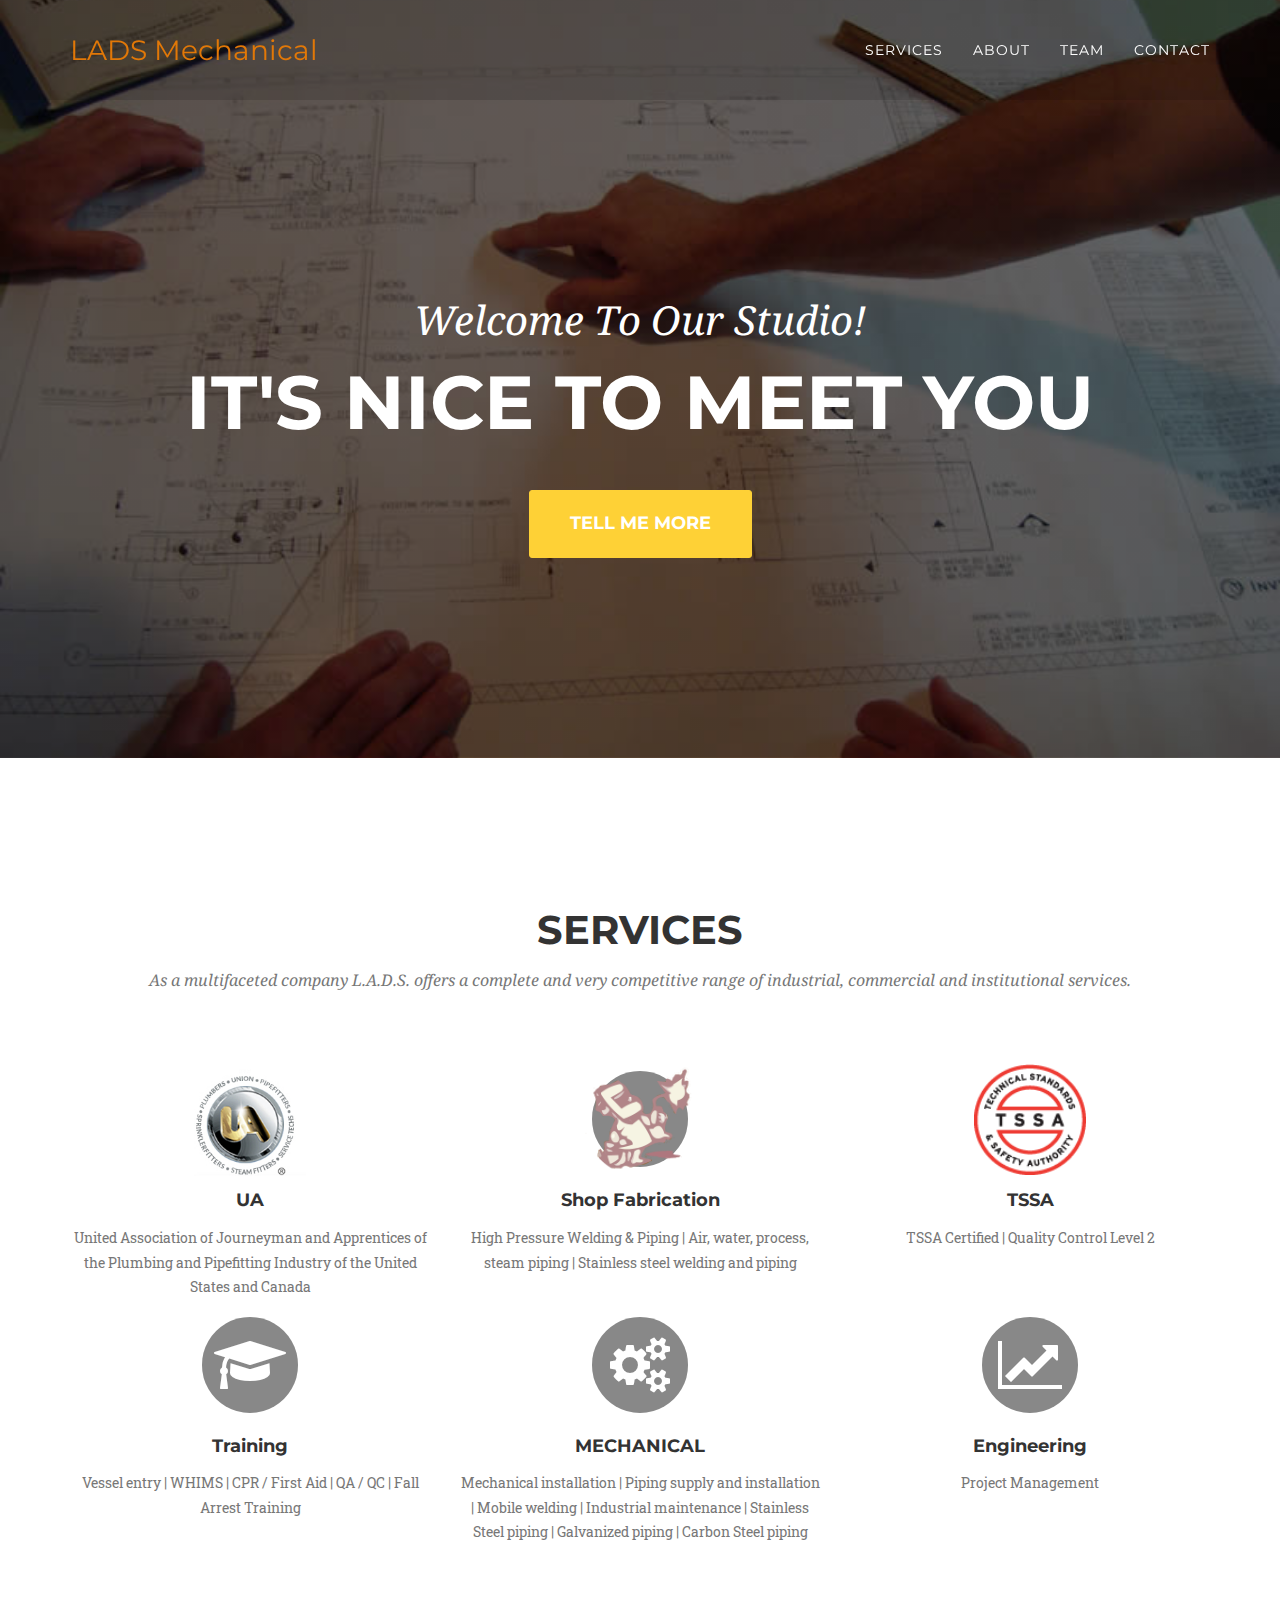
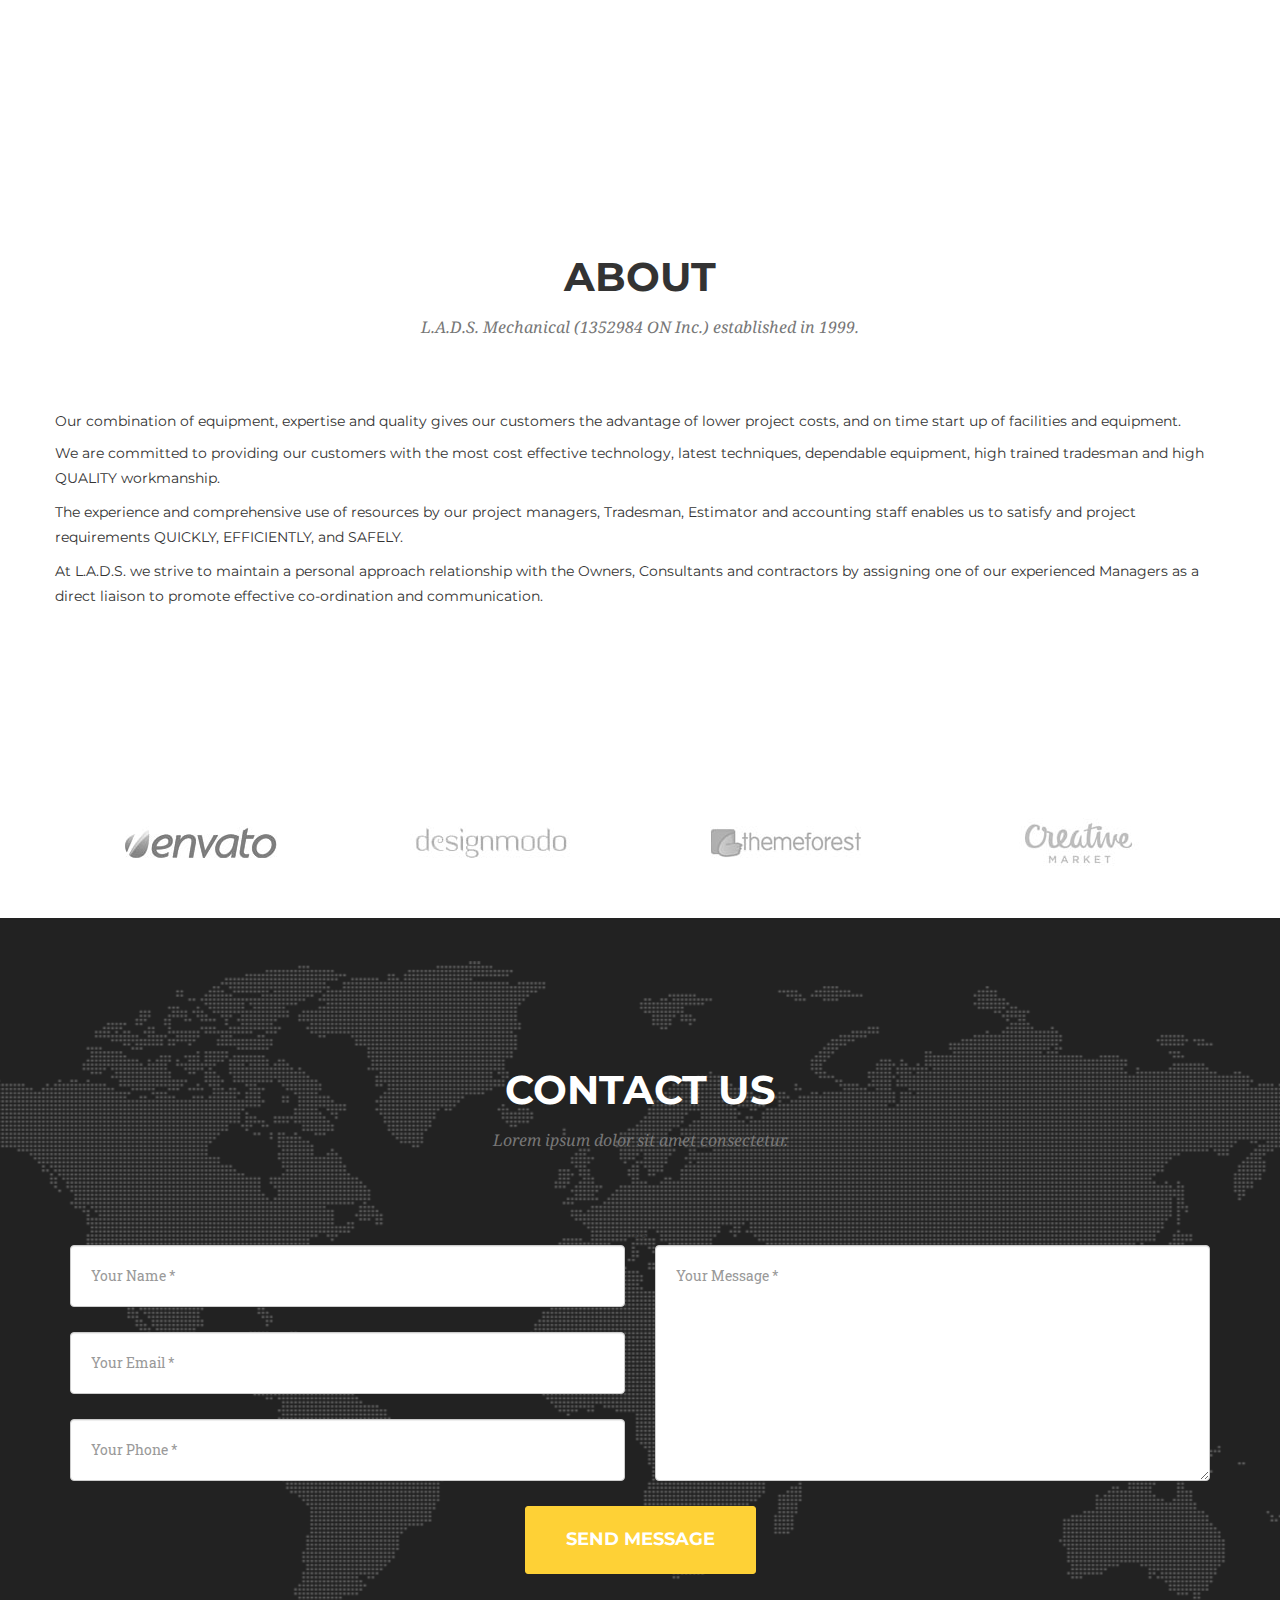
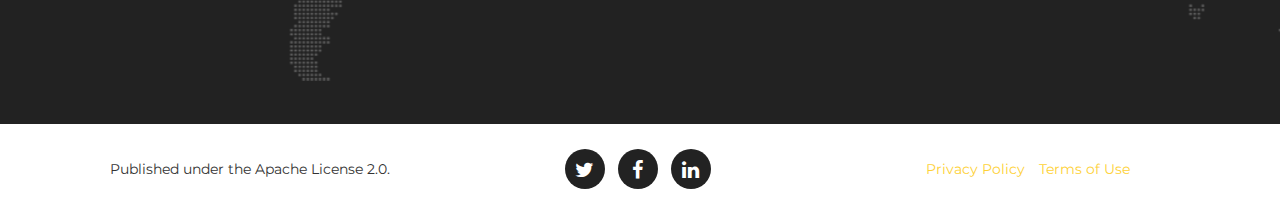
==== public/index.html @ 72cf0ff4 "initial commit" ====
<!DOCTYPE html>
<html lang="en-us">
<head>
    <meta charset="utf-8">
<meta http-equiv="X-UA-Compatible" content="IE=edge">
<meta name="viewport" content="width=device-width, initial-scale=1">
<meta name="description" content="Your description">
<meta name="author" content="Your name">
<meta name="generator" content="Hugo 0.14" />
<title>L.A.D.S. Mechanical</title>
<!-- Bootstrap Core CSS -->
<link href="http://ladsmechanical.github.io/ladsmechanical.com/css/bootstrap.min.css" rel="stylesheet">
<!-- Custom CSS -->
<link href="http://ladsmechanical.github.io/ladsmechanical.com/css/agency.css" rel="stylesheet">
<!-- Custom Fonts -->
<link href="http://ladsmechanical.github.io/ladsmechanical.com/font-awesome/css/font-awesome.min.css" rel="stylesheet" type="text/css">
<link href="https://fonts.googleapis.com/css?family=Montserrat:400,700" rel="stylesheet" type="text/css">
<link href="https://fonts.googleapis.com/css?family=Kaushan+Script" rel="stylesheet" type="text/css"><link href="https://fonts.googleapis.com/css?family=Droid+Serif:400,700,400italic,700italic" rel="stylesheet" type="text/css">
<link href="https://fonts.googleapis.com/css?family=Roboto+Slab:400,100,300,700" rel="stylesheet" type="text/css">
<!-- HTML5 Shim and Respond.js IE8 support of HTML5 elements and media queries -->
<!-- WARNING: Respond.js doesn't work if you view the page via file:// -->
<!--[if lt IE 9]>
        <script src="https://oss.maxcdn.com/libs/html5shiv/3.7.0/html5shiv.js"></script>
        <script src="https://oss.maxcdn.com/libs/respond.js/1.4.2/respond.min.js"></script>
<![endif]-->

</head>
    <body id="page-top" class="index">
        <!-- Navigation -->
<nav class="navbar navbar-default navbar-fixed-top">
    <div class="container">
        <!-- Brand and toggle get grouped for better mobile display -->
        <div class="navbar-header page-scroll">
            <button type="button" class="navbar-toggle" data-toggle="collapse" data-target="#bs-example-navbar-collapse-1">
                <span class="sr-only">Toggle navigation</span>
                <span class="icon-bar"></span>
                <span class="icon-bar"></span>
                <span class="icon-bar"></span>
            </button>
            <a class="navbar-brand page-scroll" href="#page-top">LADS Mechanical</a>
        </div>
        <!-- Collect the nav links, forms, and other content for toggling -->
        <div class="collapse navbar-collapse" id="bs-example-navbar-collapse-1">
            <ul class="nav navbar-nav navbar-right">
                <li class="hidden">
                    <a href="#page-top"></a>
                </li>
                <li>
                    <a class="page-scroll" href="#services">Services</a>
                </li>
                <li>
                    <a class="page-scroll" href="#about">About</a>
                </li>
                <li>
                    <a class="page-scroll" href="#team">Team</a>
                </li>
                <li>
                    <a class="page-scroll" href="#contact">Contact</a>
                </li>
            </ul>
        </div>
        <!-- /.navbar-collapse -->
    </div>
    <!-- /.container-fluid -->
</nav>

        <!-- Hero -->
<header>
    <div class="container">
        <div class="intro-text">
            <div class="intro-lead-in">Welcome To Our Studio!</div>
            <div class="intro-heading">It&#39;s nice to meet you</div>
            <a href="#services" class="page-scroll btn btn-xl">Tell me more</a>
        </div>
    </div>
</header>
<!-- Services Section -->

        <!-- Services -->
<section id="services">
    <div class="container">
        <div class="row">
            <div class="col-lg-12 text-center">
                <h2 class="section-heading">Services</h2>
                <h3 class="section-subheading text-muted">As a multifaceted company L.A.D.S. offers a complete and very competitive range of industrial, commercial and institutional services.</h3>
            </div>
        </div>

        
        <div class="row text-center">
            <div class="col-md-4">
                <a href="http://ua.org">
                    <span class="fa-stack fa-4x">
                        <i class="fa fa-circle fa-stack-2x text-primary"></i>
                        <i class="ua-icon fa-stack-1x fa-inverse"></i>
                    </span>
                </a>
                <h4 class="service-heading">UA</h4>
                <p class="text-muted">United Association of Journeyman and Apprentices  of the Plumbing and Pipefitting Industry of the United States and Canada</p>
            </div>

            <div class="col-md-4">
                <a href="http://www.ladsmechanical.com/">
                    <span class="fa-stack fa-4x">
                        <i class="fa fa-circle fa-stack-2x text-primary"></i>
                        <i class="lads-icon fa-stack-1x fa-inverse"></i>
                    </span>
                </a>
                <h4 class="service-heading">Shop Fabrication</h4>
                <p class="text-muted">High Pressure Welding & Piping | Air, water, process, steam piping | Stainless steel welding and piping</p>
            </div>

            <div class="col-md-4">
                <a href="https://www.tssa.org/">
                    <span class="fa-stack fa-4x">
                        <i class="fa fa-circle fa-stack-2x text-primary"></i>
                        <i class="tssa-icon fa-stack-1x fa-inverse"></i>
                    </span>
                </a>
                <h4 class="service-heading">TSSA</h4>
                <p class="text-muted">TSSA Certified | Quality Control Level 2<br/><br/>&nbsp;</p>
            </div>

            
            <div class="col-md-4">
                <span class="fa-stack fa-4x">
                    <i class="fa fa-circle fa-stack-2x text-primary"></i>
                    <i class="fa fa-graduation-cap fa-stack-1x fa-inverse"></i>
                </span>
                <h4 class="service-heading">Training</h4>
                <p class="text-muted">Vessel entry | WHIMS | CPR / First Aid | QA / QC | Fall Arrest Training</p>
            </div>
            
            <div class="col-md-4">
                <span class="fa-stack fa-4x">
                    <i class="fa fa-circle fa-stack-2x text-primary"></i>
                    <i class="fa fa-cogs fa-stack-1x fa-inverse"></i>
                </span>
                <h4 class="service-heading">MECHANICAL</h4>
                <p class="text-muted">Mechanical installation | Piping supply and installation
| Mobile welding |  Industrial maintenance | Stainless Steel piping
| Galvanized piping | Carbon Steel piping</p>
            </div>
            
            <div class="col-md-4">
                <span class="fa-stack fa-4x">
                    <i class="fa fa-circle fa-stack-2x text-primary"></i>
                    <i class="fa fa-line-chart fa-stack-1x fa-inverse"></i>
                </span>
                <h4 class="service-heading">Engineering</h4>
                <p class="text-muted">Project Management</p>
            </div>
            
        </div>
        

    </div>
</section>

        <!-- About Section -->
<section id="about">
    <div class="container">
        <div class="row">
            <div class="col-lg-12 text-center">
                <h2 class="section-heading">About</h2>
                <h3 class="section-subheading text-muted">L.A.D.S. Mechanical (1352984 ON Inc.) established in 1999.</h3>
            </div>
        </div>
        <div class="row" style="font-family: Montserrat,'Helvetica Neue',Helvetica,Arial,sans-serif;">
            Our combination of equipment, expertise and quality gives our customers the advantage of lower project costs, and on time start up of facilities and equipment.</p>

<p>We are committed to providing our customers with the most cost effective technology, latest techniques, dependable equipment, high trained tradesman and high QUALITY workmanship.</p>

<p>The experience and comprehensive use of resources by our project managers, Tradesman, Estimator and accounting staff enables us to satisfy and project requirements QUICKLY, EFFICIENTLY, and SAFELY.</p>

<p>At L.A.D.S. we strive to maintain a personal approach relationship with the Owners, Consultants and contractors by assigning one of our experienced Managers as a direct liaison to promote effective co-ordination and communication.
        </div>
    </div>
</section>

<!-- Team Section 
<section id="team" class="bg-light-gray">
    <div class="container">
        <div class="row">
            <div class="col-lg-12 text-center">
                <h2 class="section-heading">Our amazing team</h2>
                <h3 class="section-subheading text-mutedwith ">Lorem ipsum dolor sit amet consectetur.</h3>
            </div>
        </div>
        <div class="row">
            
            <div class="col-sm-4">
                <div class="team-member">
                    <img src="img/team/1.jpg" class="img-responsive img-circle" alt="">
                    <h4>Kay Garland</h4>
                    <p class="text-muted">Lead Designer</p>
                    <ul class="list-inline social-buttons">
                        
                        <li><a href="#"><i class="fa fa-twitter"></i></a></li>
                        
                        <li><a href="#"><i class="fa fa-facebook"></i></a></li>
                        
                        <li><a href="#"><i class="fa fa-linkedin"></i></a></li>
                        
                    </ul>
                </div>
            </div>
            
            <div class="col-sm-4">
                <div class="team-member">
                    <img src="img/team/2.jpg" class="img-responsive img-circle" alt="">
                    <h4>Larry Parker</h4>
                    <p class="text-muted">Lead Marketer</p>
                    <ul class="list-inline social-buttons">
                        
                        <li><a href="#"><i class="fa fa-twitter"></i></a></li>
                        
                        <li><a href="#"><i class="fa fa-facebook"></i></a></li>
                        
                        <li><a href="#"><i class="fa fa-linkedin"></i></a></li>
                        
                    </ul>
                </div>
            </div>
            
            <div class="col-sm-4">
                <div class="team-member">
                    <img src="img/team/3.jpg" class="img-responsive img-circle" alt="">
                    <h4>Diana Pertersen</h4>
                    <p class="text-muted">Lead Developer</p>
                    <ul class="list-inline social-buttons">
                        
                        <li><a href="#"><i class="fa fa-twitter"></i></a></li>
                        
                        <li><a href="#"><i class="fa fa-facebook"></i></a></li>
                        
                        <li><a href="#"><i class="fa fa-linkedin"></i></a></li>
                        
                    </ul>
                </div>
            </div>
            
        </div>
        <div class="row">
            <div class="col-lg-8 col-lg-offset-2 text-center">
                <p class="large text-muted">Lorem ipsum dolor sit amet, consectetur adipisicing elit. Aut eaque, laboriosam veritatis, quos non quis ad perspiciatis, totam corporis ea, alias ut unde.</p>
            </div>
        </div>
    </div>
</section>

-->

        <!-- Clients Aside -->
<aside class="clients">
    <div class="container">
        <div class="row">
            
            <div class="col-md-3 col-sm-6">
                <a href="#">
                    <img src="img/logos/envato.jpg" class="img-responsive img-centered" alt="">
                </a>
            </div>
            
            <div class="col-md-3 col-sm-6">
                <a href="#">
                    <img src="img/logos/designmodo.jpg" class="img-responsive img-centered" alt="">
                </a>
            </div>
            
            <div class="col-md-3 col-sm-6">
                <a href="#">
                    <img src="img/logos/themeforest.jpg" class="img-responsive img-centered" alt="">
                </a>
            </div>
            
            <div class="col-md-3 col-sm-6">
                <a href="#">
                    <img src="img/logos/creative-market.jpg" class="img-responsive img-centered" alt="">
                </a>
            </div>
            
        </div>
    </div>
</aside>

        <!-- Contact Section -->
<section id="contact">
    <div class="container">
        <div class="row">
            <div class="col-lg-12 text-center">
                <h2 class="section-heading">Contact us</h2>
                <h3 class="section-subheading text-muted">Lorem ipsum dolor sit amet consectetur.</h3>
                &lt;>
            </div>
        </div>
        <div class="row">
            <div class="col-lg-12">
                <form  action="//formspree.io/ladsmechanical@xplornet.com" method="POST" name="sentMessage" id="contactForm" novalidate>
                    <div class="row">
                        <div class="col-md-6">
                            <div class="form-group">
                                <input type="text" class="form-control" placeholder="Your Name *" name="name" required data-validation-required-message="Please enter your name.">
                                <p class="help-block text-danger"></p>
                            </div>
                            <div class="form-group">
                                <input type="email" class="form-control" placeholder="Your Email *" name="email" required data-validation-required-message="Please enter your email address.">
                                <p class="help-block text-danger"></p>
                            </div>
                            <div class="form-group">
                                <input type="tel" class="form-control" placeholder="Your Phone *" name="phone" required data-validation-required-message="Please enter your phone number.">
                                <p class="help-block text-danger"></p>
                            </div>
                        </div>
                        <div class="col-md-6">
                            <div class="form-group">
                                <textarea class="form-control" placeholder="Your Message *" name="message" required data-validation-required-message="Please enter a message."></textarea>
                                <p class="help-block text-danger"></p>
                            </div>
                        </div>
                        <div class="clearfix"></div>
                        <div class="col-lg-12 text-center">
                            <div id="success"></div>
                            <button type="submit" class="btn btn-xl">Send message</button>
                        </div>
                    </div>
                </form>
            </div>
        </div>
    </div>
</section>

        <!-- Footer section -->
<footer>
    <div class="container">
        <div class="row">
            <div class="col-md-4">
                <span class="copyright">Published under the Apache License 2.0.</span>
            </div>
            <div class="col-md-4">
                <ul class="list-inline social-buttons">
                    
                    <li><a href="#"><i class="fa fa-twitter"></i></a></li>
                    
                    <li><a href="#"><i class="fa fa-facebook"></i></a></li>
                    
                    <li><a href="#"><i class="fa fa-linkedin"></i></a></li>
                    
                </ul>
            </div>
            <div class="col-md-4">
                <ul class="list-inline quicklinks">
                    
                    <li><a href="#">Privacy Policy</a></li>
                    
                    <li><a href="#">Terms of Use</a></li>
                    
                </ul>
            </div>
        </div>
    </div>
</footer>

        <!-- Portfolio Modals -->


        
    </body>
</html>
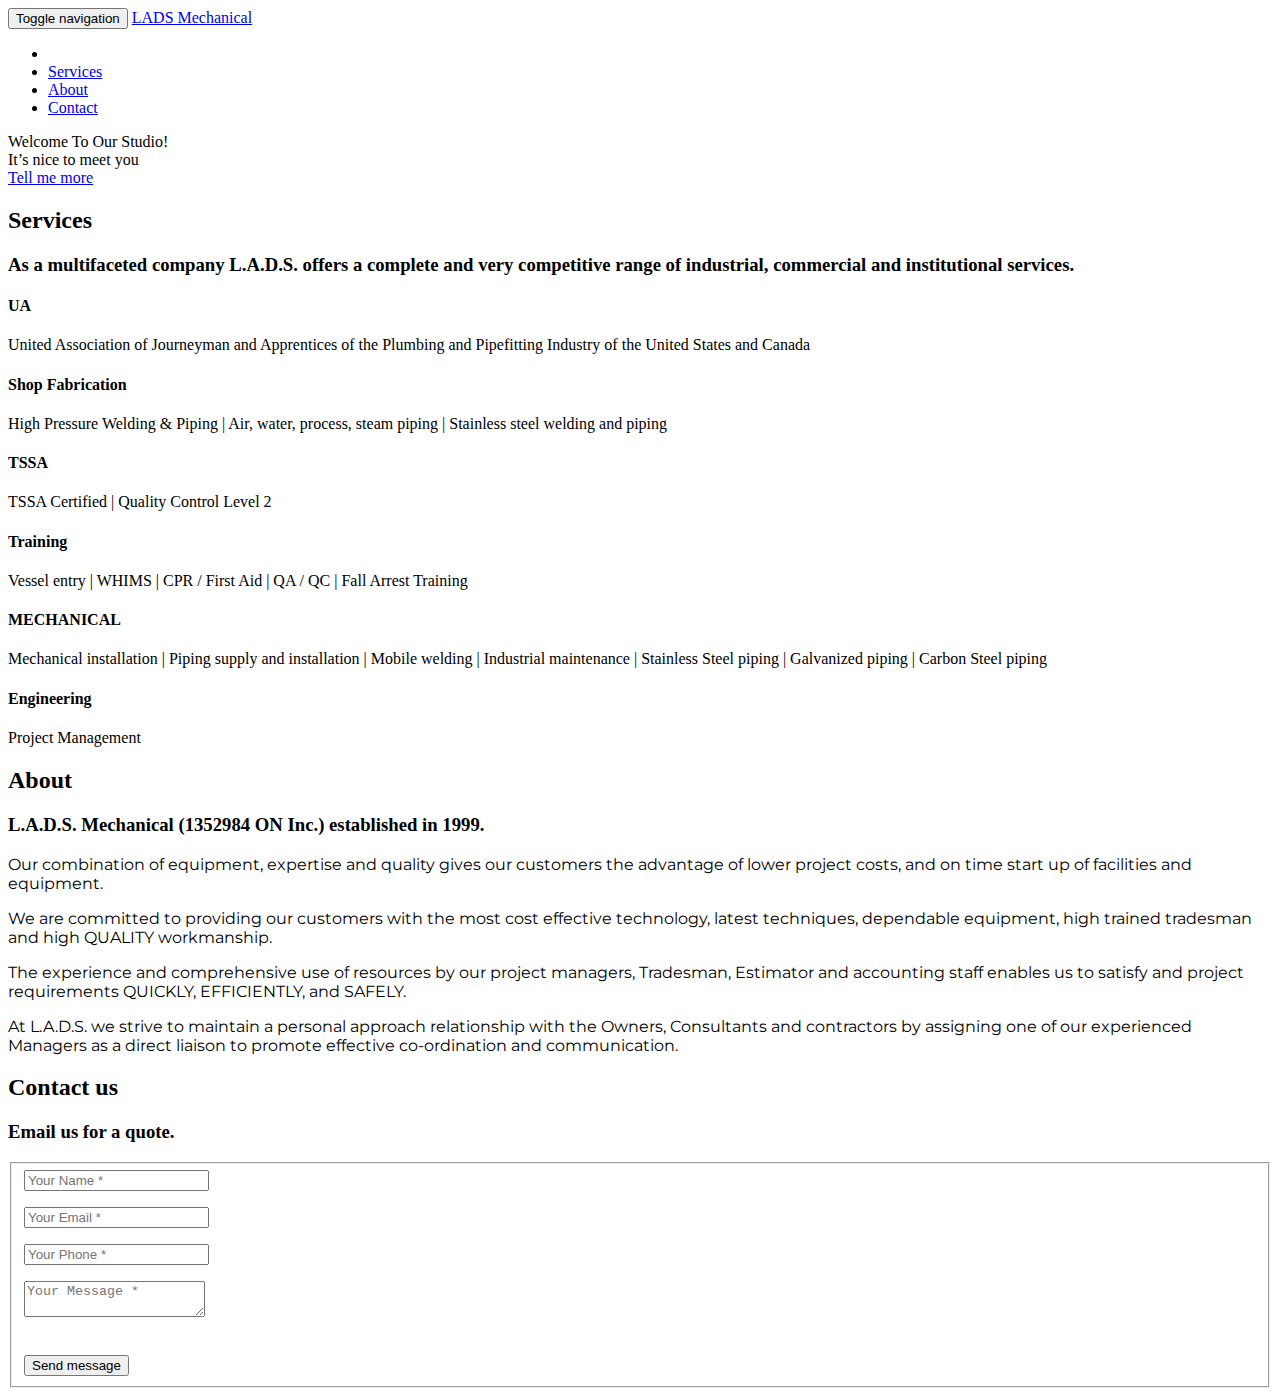
==== commit d8934c81: "fix the master branch" ====
--- a/public/index.html
+++ b/public/index.html
@@ -1,369 +1,335 @@
 <!DOCTYPE html>
 <html lang="en-us">
-<head>
-    <meta charset="utf-8">
-<meta http-equiv="X-UA-Compatible" content="IE=edge">
-<meta name="viewport" content="width=device-width, initial-scale=1">
-<meta name="description" content="Your description">
-<meta name="author" content="Your name">
-<meta name="generator" content="Hugo 0.14" />
-<title>L.A.D.S. Mechanical</title>
-<!-- Bootstrap Core CSS -->
-<link href="http://ladsmechanical.github.io/ladsmechanical.com/css/bootstrap.min.css" rel="stylesheet">
-<!-- Custom CSS -->
-<link href="http://ladsmechanical.github.io/ladsmechanical.com/css/agency.css" rel="stylesheet">
-<!-- Custom Fonts -->
-<link href="http://ladsmechanical.github.io/ladsmechanical.com/font-awesome/css/font-awesome.min.css" rel="stylesheet" type="text/css">
-<link href="https://fonts.googleapis.com/css?family=Montserrat:400,700" rel="stylesheet" type="text/css">
-<link href="https://fonts.googleapis.com/css?family=Kaushan+Script" rel="stylesheet" type="text/css"><link href="https://fonts.googleapis.com/css?family=Droid+Serif:400,700,400italic,700italic" rel="stylesheet" type="text/css">
-<link href="https://fonts.googleapis.com/css?family=Roboto+Slab:400,100,300,700" rel="stylesheet" type="text/css">
-<!-- HTML5 Shim and Respond.js IE8 support of HTML5 elements and media queries -->
-<!-- WARNING: Respond.js doesn't work if you view the page via file:// -->
-<!--[if lt IE 9]>
-        <script src="https://oss.maxcdn.com/libs/html5shiv/3.7.0/html5shiv.js"></script>
-        <script src="https://oss.maxcdn.com/libs/respond.js/1.4.2/respond.min.js"></script>
-<![endif]-->
-
+
+  <head>
+  <meta charset="utf-8">
+  <meta http-equiv="X-UA-Compatible" content="IE=edge">
+  <meta name="viewport" content="width=device-width, initial-scale=1">
+  <meta name="description" content="United Association, Shop Fabrication, TSSA, Training, Mechanical, Engineering">
+  <meta name="author" content="LADS Mechanical">
+  <meta name="generator" content="Hugo 0.32.4" />
+  <title>L.A.D.S. Mechanical</title>
+  <!-- Stylesheets -->
+  <link href="http://ladsmechanical.com/css/bootstrap-v3.3.7/bootstrap.min.css" rel="stylesheet">
+  <link href="http://ladsmechanical.com/css/agency.css" rel="stylesheet">
+  <link href="http://ladsmechanical.com/css/jquery.form-validator-v2.3.44/theme-default.min.css" rel="stylesheet">
+
+  
+    <link rel="stylesheet" href="http://ladsmechanical.com/style.css">
+  
+
+  <!-- Custom Fonts -->
+  <link href="http://ladsmechanical.com/font-awesome-v4.7.0/css/font-awesome.min.css" rel="stylesheet" type="text/css">
+
+  
+    <link href="//fonts.googleapis.com/css?family=Montserrat:400,700" rel="stylesheet" type="text/css">
+    <link href="//fonts.googleapis.com/css?family=Kaushan+Script" rel="stylesheet" type="text/css">
+    <link href="//fonts.googleapis.com/css?family=Droid+Serif:400,700,400italic,700italic" rel="stylesheet" type="text/css">
+    <link href="//fonts.googleapis.com/css?family=Roboto+Slab:400,100,300,700" rel="stylesheet" type="text/css">
+  
+
+  
+    <link rel="shortcut icon" type="image/x-icon" href="http://ladsmechanical.com/img/lads.ico">
+    <link rel="icon" type="image/x-icon" href="http://ladsmechanical.com/img/lads.ico">
+  
+
+  <!-- HTML5 Shim and Respond.js IE8 support of HTML5 elements and media queries -->
+  <!-- WARNING: Respond.js doesn't work if you view the page via file:// -->
+  <!--[if lt IE 9]>
+  <script src="https://oss.maxcdn.com/libs/html5shiv/3.7.0/html5shiv.js"></script>
+  <script src="https://oss.maxcdn.com/libs/respond.js/1.4.2/respond.min.js"></script>
+  <![endif]-->
 </head>
-    <body id="page-top" class="index">
-        <!-- Navigation -->
+
+
+  <body id="page-top" class="index">
+    <!-- Navigation -->
 <nav class="navbar navbar-default navbar-fixed-top">
-    <div class="container">
-        <!-- Brand and toggle get grouped for better mobile display -->
-        <div class="navbar-header page-scroll">
-            <button type="button" class="navbar-toggle" data-toggle="collapse" data-target="#bs-example-navbar-collapse-1">
-                <span class="sr-only">Toggle navigation</span>
-                <span class="icon-bar"></span>
-                <span class="icon-bar"></span>
-                <span class="icon-bar"></span>
-            </button>
-            <a class="navbar-brand page-scroll" href="#page-top">LADS Mechanical</a>
-        </div>
-        <!-- Collect the nav links, forms, and other content for toggling -->
-        <div class="collapse navbar-collapse" id="bs-example-navbar-collapse-1">
-            <ul class="nav navbar-nav navbar-right">
-                <li class="hidden">
-                    <a href="#page-top"></a>
-                </li>
-                <li>
-                    <a class="page-scroll" href="#services">Services</a>
-                </li>
-                <li>
-                    <a class="page-scroll" href="#about">About</a>
-                </li>
-                <li>
-                    <a class="page-scroll" href="#team">Team</a>
-                </li>
-                <li>
-                    <a class="page-scroll" href="#contact">Contact</a>
-                </li>
-            </ul>
-        </div>
-        <!-- /.navbar-collapse -->
-    </div>
-    <!-- /.container-fluid -->
+  <div class="container">
+
+    <!-- Brand and toggle get grouped for better mobile display -->
+    <div class="navbar-header page-scroll">
+      <button type="button" class="navbar-toggle" data-toggle="collapse" data-target="#bs-example-navbar-collapse-1">
+        <span class="sr-only">Toggle navigation</span>
+        <span class="icon-bar"></span>
+        <span class="icon-bar"></span>
+        <span class="icon-bar"></span>
+      </button>
+      
+        <a class="navbar-brand page-scroll" href="/#page-top">
+          LADS Mechanical
+        </a>
+      
+
+    </div>
+    <!-- Collect the nav links, forms, and other content for toggling -->
+    <div class="collapse navbar-collapse" id="bs-example-navbar-collapse-1">
+      <ul class="nav navbar-nav navbar-right">
+        <li class="hidden">
+          <a href="/#page-top"></a>
+        </li>
+
+        
+
+        
+          <li>
+            <a class="page-scroll" href="http://ladsmechanical.com#services">Services</a>
+          </li>
+        
+
+        
+
+        
+          <li>
+            <a class="page-scroll" href="http://ladsmechanical.com#about">About</a>
+          </li>
+        
+
+        
+
+        
+          <li>
+            <a class="page-scroll" href="http://ladsmechanical.com#contact">Contact</a>
+          </li>
+        
+
+        
+      </ul>
+    </div>
+    <!-- /.navbar-collapse -->
+  </div>
+  <!-- /.container-fluid -->
 </nav>
 
-        <!-- Hero -->
+    <!-- Hero -->
 <header>
-    <div class="container">
-        <div class="intro-text">
-            <div class="intro-lead-in">Welcome To Our Studio!</div>
-            <div class="intro-heading">It&#39;s nice to meet you</div>
-            <a href="#services" class="page-scroll btn btn-xl">Tell me more</a>
-        </div>
-    </div>
+  <div class="container">
+    <div class="intro-text">
+      <div class="intro-lead-in">Welcome To Our Studio!</div>
+      <div class="intro-heading">It&rsquo;s nice to meet you</div>
+      <a href="#services" class="page-scroll btn btn-xl">Tell me more</a>
+    </div>
+  </div>
 </header>
-<!-- Services Section -->
-
-        <!-- Services -->
+
+
+    
+      <!-- Services -->
 <section id="services">
-    <div class="container">
-        <div class="row">
-            <div class="col-lg-12 text-center">
-                <h2 class="section-heading">Services</h2>
-                <h3 class="section-subheading text-muted">As a multifaceted company L.A.D.S. offers a complete and very competitive range of industrial, commercial and institutional services.</h3>
-            </div>
-        </div>
-
-        
-        <div class="row text-center">
-            <div class="col-md-4">
-                <a href="http://ua.org">
-                    <span class="fa-stack fa-4x">
-                        <i class="fa fa-circle fa-stack-2x text-primary"></i>
-                        <i class="ua-icon fa-stack-1x fa-inverse"></i>
-                    </span>
-                </a>
-                <h4 class="service-heading">UA</h4>
-                <p class="text-muted">United Association of Journeyman and Apprentices  of the Plumbing and Pipefitting Industry of the United States and Canada</p>
-            </div>
-
-            <div class="col-md-4">
-                <a href="http://www.ladsmechanical.com/">
-                    <span class="fa-stack fa-4x">
-                        <i class="fa fa-circle fa-stack-2x text-primary"></i>
-                        <i class="lads-icon fa-stack-1x fa-inverse"></i>
-                    </span>
-                </a>
-                <h4 class="service-heading">Shop Fabrication</h4>
-                <p class="text-muted">High Pressure Welding & Piping | Air, water, process, steam piping | Stainless steel welding and piping</p>
-            </div>
-
-            <div class="col-md-4">
-                <a href="https://www.tssa.org/">
-                    <span class="fa-stack fa-4x">
-                        <i class="fa fa-circle fa-stack-2x text-primary"></i>
-                        <i class="tssa-icon fa-stack-1x fa-inverse"></i>
-                    </span>
-                </a>
-                <h4 class="service-heading">TSSA</h4>
-                <p class="text-muted">TSSA Certified | Quality Control Level 2<br/><br/>&nbsp;</p>
-            </div>
-
-            
-            <div class="col-md-4">
-                <span class="fa-stack fa-4x">
-                    <i class="fa fa-circle fa-stack-2x text-primary"></i>
-                    <i class="fa fa-graduation-cap fa-stack-1x fa-inverse"></i>
-                </span>
-                <h4 class="service-heading">Training</h4>
-                <p class="text-muted">Vessel entry | WHIMS | CPR / First Aid | QA / QC | Fall Arrest Training</p>
+  <div class="container">
+    <div class="row">
+      <div class="col-lg-12 text-center">
+        <h2 class="section-heading">Services</h2>
+        <h3 class="section-subheading text-muted">As a multifaceted company L.A.D.S. offers a complete and very competitive range of industrial, commercial and institutional services.</h3>
+      </div>
+    </div>
+    
+      <div class="row text-center">
+        
+          <div class="col-md-4">
+            <span class="fa-stack fa-4x">
+              <i class="fa fa-circle fa-stack-2x text-primary"></i>
+              <i class="fa ua-icon fa-stack-1x fa-inverse"></i>
+            </span>
+            <h4 class="service-heading">UA</h4>
+            <p class="text-muted">United Association of Journeyman and Apprentices of the Plumbing and Pipefitting Industry of the United States and Canada</p>
+          </div>
+        
+          <div class="col-md-4">
+            <span class="fa-stack fa-4x">
+              <i class="fa fa-circle fa-stack-2x text-primary"></i>
+              <i class="fa lads-icon fa-stack-1x fa-inverse"></i>
+            </span>
+            <h4 class="service-heading">Shop Fabrication</h4>
+            <p class="text-muted">High Pressure Welding &amp; Piping | Air, water, process, steam piping | Stainless steel welding and piping</p>
+          </div>
+        
+          <div class="col-md-4">
+            <span class="fa-stack fa-4x">
+              <i class="fa fa-circle fa-stack-2x text-primary"></i>
+              <i class="fa tssa-icon fa-stack-1x fa-inverse"></i>
+            </span>
+            <h4 class="service-heading">TSSA</h4>
+            <p class="text-muted">TSSA Certified | Quality Control Level 2</p>
+          </div>
+        
+      </div>
+    
+      <div class="row text-center">
+        
+          <div class="col-md-4">
+            <span class="fa-stack fa-4x">
+              <i class="fa fa-circle fa-stack-2x text-primary"></i>
+              <i class="fa fa-graduation-cap fa-stack-1x fa-inverse"></i>
+            </span>
+            <h4 class="service-heading">Training</h4>
+            <p class="text-muted">Vessel entry | WHIMS | CPR / First Aid | QA / QC | Fall Arrest Training</p>
+          </div>
+        
+          <div class="col-md-4">
+            <span class="fa-stack fa-4x">
+              <i class="fa fa-circle fa-stack-2x text-primary"></i>
+              <i class="fa fa-cogs fa-stack-1x fa-inverse"></i>
+            </span>
+            <h4 class="service-heading">MECHANICAL</h4>
+            <p class="text-muted">Mechanical installation | Piping supply and installation
+| Mobile welding |  Industrial maintenance | Stainless Steel piping
+| Galvanized piping | Carbon Steel piping</p>
+          </div>
+        
+          <div class="col-md-4">
+            <span class="fa-stack fa-4x">
+              <i class="fa fa-circle fa-stack-2x text-primary"></i>
+              <i class="fa fa-line-chart fa-stack-1x fa-inverse"></i>
+            </span>
+            <h4 class="service-heading">Engineering</h4>
+            <p class="text-muted">Project Management</p>
+          </div>
+        
+      </div>
+    
+  </div>
+</section>
+
+    
+
+    
+
+    
+      <!-- About Section -->
+<section id="about">
+  <div class="container">
+    <div class="row">
+      <div class="col-lg-12 text-center">
+        <h2 class="section-heading">About</h2>
+        <h3 class="section-subheading text-muted">L.A.D.S. Mechanical (1352984 ON Inc.) established in 1999.</h3>
+      </div>
+    </div>
+    <div class="row">
+      <div class="col-lg-12" style="font-family: Montserrat,'Helvetica Neue',Helvetica,Arial,sans-serif;">
+         <p>Our combination of equipment, expertise and quality gives our customers the advantage of lower project costs, and on time start up of facilities and equipment.</p>
+
+<p>We are committed to providing our customers with the most cost effective technology, latest techniques, dependable equipment, high trained tradesman and high QUALITY workmanship.</p>
+
+<p>The experience and comprehensive use of resources by our project managers, Tradesman, Estimator and accounting staff enables us to satisfy and project requirements QUICKLY, EFFICIENTLY, and SAFELY.</p>
+
+<p>At L.A.D.S. we strive to maintain a personal approach relationship with the Owners, Consultants and contractors by assigning one of our experienced Managers as a direct liaison to promote effective co-ordination and communication.</p>
+
+      </div>
+    </div>
+  </div>
+</section>
+
+    
+
+    
+
+    
+
+    
+      <!-- Contact Section -->
+<section id="contact">
+  <div class="container">
+    <div class="row">
+      <div class="col-lg-12 text-center">
+
+        
+        <h2 class="section-heading">Contact us</h2>
+        
+
+        
+        <h3 class="section-subheading text-muted">Email us for a quote.</h3>
+        
+
+      </div>
+    </div>
+    <div class="row">
+      <div class="col-lg-12">
+        
+        <form  action="//formspree.io/ladsmechanical@xplornet.com" method="POST" name="sentMessage" id="contactForm">
+        
+
+          <fieldset>
+            <div class="row">
+              <div class="col-md-6">
+
+                
+                <div class="form-group">
+                  <input class="form-control" id="name" required="required" type="text" name="name" placeholder="Your Name *" data-validation-error-msg="Please enter your name.">
+                  <p class="help-block text-danger"></p>
+                </div>
+                
+
+                
+                <div class="form-group">
+                  <input class="form-control" id="email" required="required" type="email" name="email" placeholder="Your Email *" data-validation-error-msg="Please enter your email address.">
+                  <p class="help-block text-danger"></p>
+                </div>
+                
+
+                
+                <div class="form-group">
+                  <input class="form-control" id="phone" required="required" type="number" name="phone" placeholder="Your Phone *" data-validation-error-msg="Please enter your phone number."></textarea>
+                  <p class="help-block text-danger"></p>
+                </div>
+                
+              </div>
+
+              <div class="col-md-6">
+              
+                <div class="form-group">
+                  <textarea class="form-control" id="message" required="required" name="message" placeholder="Your Message *" data-validation-error-msg="Please enter a message."></textarea>
+                  <p class="help-block text-danger"></p>
+                </div>
+                
+
+              </div>
+              <div class="clearfix"></div>
+              <div class="col-lg-12 text-center">
+                <div class="text-success" id="success" style="display:none;">
+                  
+                    Thank you for contacting us.
+                  
+                </div>
+                <div class="text-danger" id="error" style="display:none;">
+                  
+                    Message could not be send. Please contact us at ladsmechanical@xplornet.com instead.
+                  
+                </div><br />
+                <button type="submit" value="Submit" class="btn btn-xl">Send message</button>
+              </div>
             </div>
             
-            <div class="col-md-4">
-                <span class="fa-stack fa-4x">
-                    <i class="fa fa-circle fa-stack-2x text-primary"></i>
-                    <i class="fa fa-cogs fa-stack-1x fa-inverse"></i>
-                </span>
-                <h4 class="service-heading">MECHANICAL</h4>
-                <p class="text-muted">Mechanical installation | Piping supply and installation
-| Mobile welding |  Industrial maintenance | Stainless Steel piping
-| Galvanized piping | Carbon Steel piping</p>
-            </div>
-            
-            <div class="col-md-4">
-                <span class="fa-stack fa-4x">
-                    <i class="fa fa-circle fa-stack-2x text-primary"></i>
-                    <i class="fa fa-line-chart fa-stack-1x fa-inverse"></i>
-                </span>
-                <h4 class="service-heading">Engineering</h4>
-                <p class="text-muted">Project Management</p>
-            </div>
-            
-        </div>
-        
-
-    </div>
+          </fieldset>
+        </form>
+      </div>
+    </div>
+  </div>
 </section>
 
-        <!-- About Section -->
-<section id="about">
-    <div class="container">
-        <div class="row">
-            <div class="col-lg-12 text-center">
-                <h2 class="section-heading">About</h2>
-                <h3 class="section-subheading text-muted">L.A.D.S. Mechanical (1352984 ON Inc.) established in 1999.</h3>
-            </div>
-        </div>
-        <div class="row" style="font-family: Montserrat,'Helvetica Neue',Helvetica,Arial,sans-serif;">
-            Our combination of equipment, expertise and quality gives our customers the advantage of lower project costs, and on time start up of facilities and equipment.</p>
-
-<p>We are committed to providing our customers with the most cost effective technology, latest techniques, dependable equipment, high trained tradesman and high QUALITY workmanship.</p>
-
-<p>The experience and comprehensive use of resources by our project managers, Tradesman, Estimator and accounting staff enables us to satisfy and project requirements QUICKLY, EFFICIENTLY, and SAFELY.</p>
-
-<p>At L.A.D.S. we strive to maintain a personal approach relationship with the Owners, Consultants and contractors by assigning one of our experienced Managers as a direct liaison to promote effective co-ordination and communication.
-        </div>
-    </div>
-</section>
-
-<!-- Team Section 
-<section id="team" class="bg-light-gray">
-    <div class="container">
-        <div class="row">
-            <div class="col-lg-12 text-center">
-                <h2 class="section-heading">Our amazing team</h2>
-                <h3 class="section-subheading text-mutedwith ">Lorem ipsum dolor sit amet consectetur.</h3>
-            </div>
-        </div>
-        <div class="row">
-            
-            <div class="col-sm-4">
-                <div class="team-member">
-                    <img src="img/team/1.jpg" class="img-responsive img-circle" alt="">
-                    <h4>Kay Garland</h4>
-                    <p class="text-muted">Lead Designer</p>
-                    <ul class="list-inline social-buttons">
-                        
-                        <li><a href="#"><i class="fa fa-twitter"></i></a></li>
-                        
-                        <li><a href="#"><i class="fa fa-facebook"></i></a></li>
-                        
-                        <li><a href="#"><i class="fa fa-linkedin"></i></a></li>
-                        
-                    </ul>
-                </div>
-            </div>
-            
-            <div class="col-sm-4">
-                <div class="team-member">
-                    <img src="img/team/2.jpg" class="img-responsive img-circle" alt="">
-                    <h4>Larry Parker</h4>
-                    <p class="text-muted">Lead Marketer</p>
-                    <ul class="list-inline social-buttons">
-                        
-                        <li><a href="#"><i class="fa fa-twitter"></i></a></li>
-                        
-                        <li><a href="#"><i class="fa fa-facebook"></i></a></li>
-                        
-                        <li><a href="#"><i class="fa fa-linkedin"></i></a></li>
-                        
-                    </ul>
-                </div>
-            </div>
-            
-            <div class="col-sm-4">
-                <div class="team-member">
-                    <img src="img/team/3.jpg" class="img-responsive img-circle" alt="">
-                    <h4>Diana Pertersen</h4>
-                    <p class="text-muted">Lead Developer</p>
-                    <ul class="list-inline social-buttons">
-                        
-                        <li><a href="#"><i class="fa fa-twitter"></i></a></li>
-                        
-                        <li><a href="#"><i class="fa fa-facebook"></i></a></li>
-                        
-                        <li><a href="#"><i class="fa fa-linkedin"></i></a></li>
-                        
-                    </ul>
-                </div>
-            </div>
-            
-        </div>
-        <div class="row">
-            <div class="col-lg-8 col-lg-offset-2 text-center">
-                <p class="large text-muted">Lorem ipsum dolor sit amet, consectetur adipisicing elit. Aut eaque, laboriosam veritatis, quos non quis ad perspiciatis, totam corporis ea, alias ut unde.</p>
-            </div>
-        </div>
-    </div>
-</section>
-
--->
-
-        <!-- Clients Aside -->
-<aside class="clients">
-    <div class="container">
-        <div class="row">
-            
-            <div class="col-md-3 col-sm-6">
-                <a href="#">
-                    <img src="img/logos/envato.jpg" class="img-responsive img-centered" alt="">
-                </a>
-            </div>
-            
-            <div class="col-md-3 col-sm-6">
-                <a href="#">
-                    <img src="img/logos/designmodo.jpg" class="img-responsive img-centered" alt="">
-                </a>
-            </div>
-            
-            <div class="col-md-3 col-sm-6">
-                <a href="#">
-                    <img src="img/logos/themeforest.jpg" class="img-responsive img-centered" alt="">
-                </a>
-            </div>
-            
-            <div class="col-md-3 col-sm-6">
-                <a href="#">
-                    <img src="img/logos/creative-market.jpg" class="img-responsive img-centered" alt="">
-                </a>
-            </div>
-            
-        </div>
-    </div>
-</aside>
-
-        <!-- Contact Section -->
-<section id="contact">
-    <div class="container">
-        <div class="row">
-            <div class="col-lg-12 text-center">
-                <h2 class="section-heading">Contact us</h2>
-                <h3 class="section-subheading text-muted">Lorem ipsum dolor sit amet consectetur.</h3>
-                &lt;>
-            </div>
-        </div>
-        <div class="row">
-            <div class="col-lg-12">
-                <form  action="//formspree.io/ladsmechanical@xplornet.com" method="POST" name="sentMessage" id="contactForm" novalidate>
-                    <div class="row">
-                        <div class="col-md-6">
-                            <div class="form-group">
-                                <input type="text" class="form-control" placeholder="Your Name *" name="name" required data-validation-required-message="Please enter your name.">
-                                <p class="help-block text-danger"></p>
-                            </div>
-                            <div class="form-group">
-                                <input type="email" class="form-control" placeholder="Your Email *" name="email" required data-validation-required-message="Please enter your email address.">
-                                <p class="help-block text-danger"></p>
-                            </div>
-                            <div class="form-group">
-                                <input type="tel" class="form-control" placeholder="Your Phone *" name="phone" required data-validation-required-message="Please enter your phone number.">
-                                <p class="help-block text-danger"></p>
-                            </div>
-                        </div>
-                        <div class="col-md-6">
-                            <div class="form-group">
-                                <textarea class="form-control" placeholder="Your Message *" name="message" required data-validation-required-message="Please enter a message."></textarea>
-                                <p class="help-block text-danger"></p>
-                            </div>
-                        </div>
-                        <div class="clearfix"></div>
-                        <div class="col-lg-12 text-center">
-                            <div id="success"></div>
-                            <button type="submit" class="btn btn-xl">Send message</button>
-                        </div>
-                    </div>
-                </form>
-            </div>
-        </div>
-    </div>
-</section>
-
-        <!-- Footer section -->
-<footer>
-    <div class="container">
-        <div class="row">
-            <div class="col-md-4">
-                <span class="copyright">Published under the Apache License 2.0.</span>
-            </div>
-            <div class="col-md-4">
-                <ul class="list-inline social-buttons">
-                    
-                    <li><a href="#"><i class="fa fa-twitter"></i></a></li>
-                    
-                    <li><a href="#"><i class="fa fa-facebook"></i></a></li>
-                    
-                    <li><a href="#"><i class="fa fa-linkedin"></i></a></li>
-                    
-                </ul>
-            </div>
-            <div class="col-md-4">
-                <ul class="list-inline quicklinks">
-                    
-                    <li><a href="#">Privacy Policy</a></li>
-                    
-                    <li><a href="#">Terms of Use</a></li>
-                    
-                </ul>
-            </div>
-        </div>
-    </div>
-</footer>
-
-        <!-- Portfolio Modals -->
-
-
-        
-    </body>
+    
+
+    
+
+    
+
+    <!-- jQuery -->
+<script src="http://ladsmechanical.com/js/jquery-v3.3.1/jquery.min.js"></script>
+
+<!-- Bootstrap Core -->
+<script src="http://ladsmechanical.com/js/bootstrap-v3.3.7/bootstrap.min.js"></script>
+
+<!-- Form Validation -->
+<script src="http://ladsmechanical.com/js/jquery.form-validator-v2.3.44/jquery.form-validator.min.js"></script>
+
+<!-- Custom Theme -->
+<script src="http://ladsmechanical.com/js/agency.js"></script>
+
+
+
+
+
+
+
+  </body>
 </html>
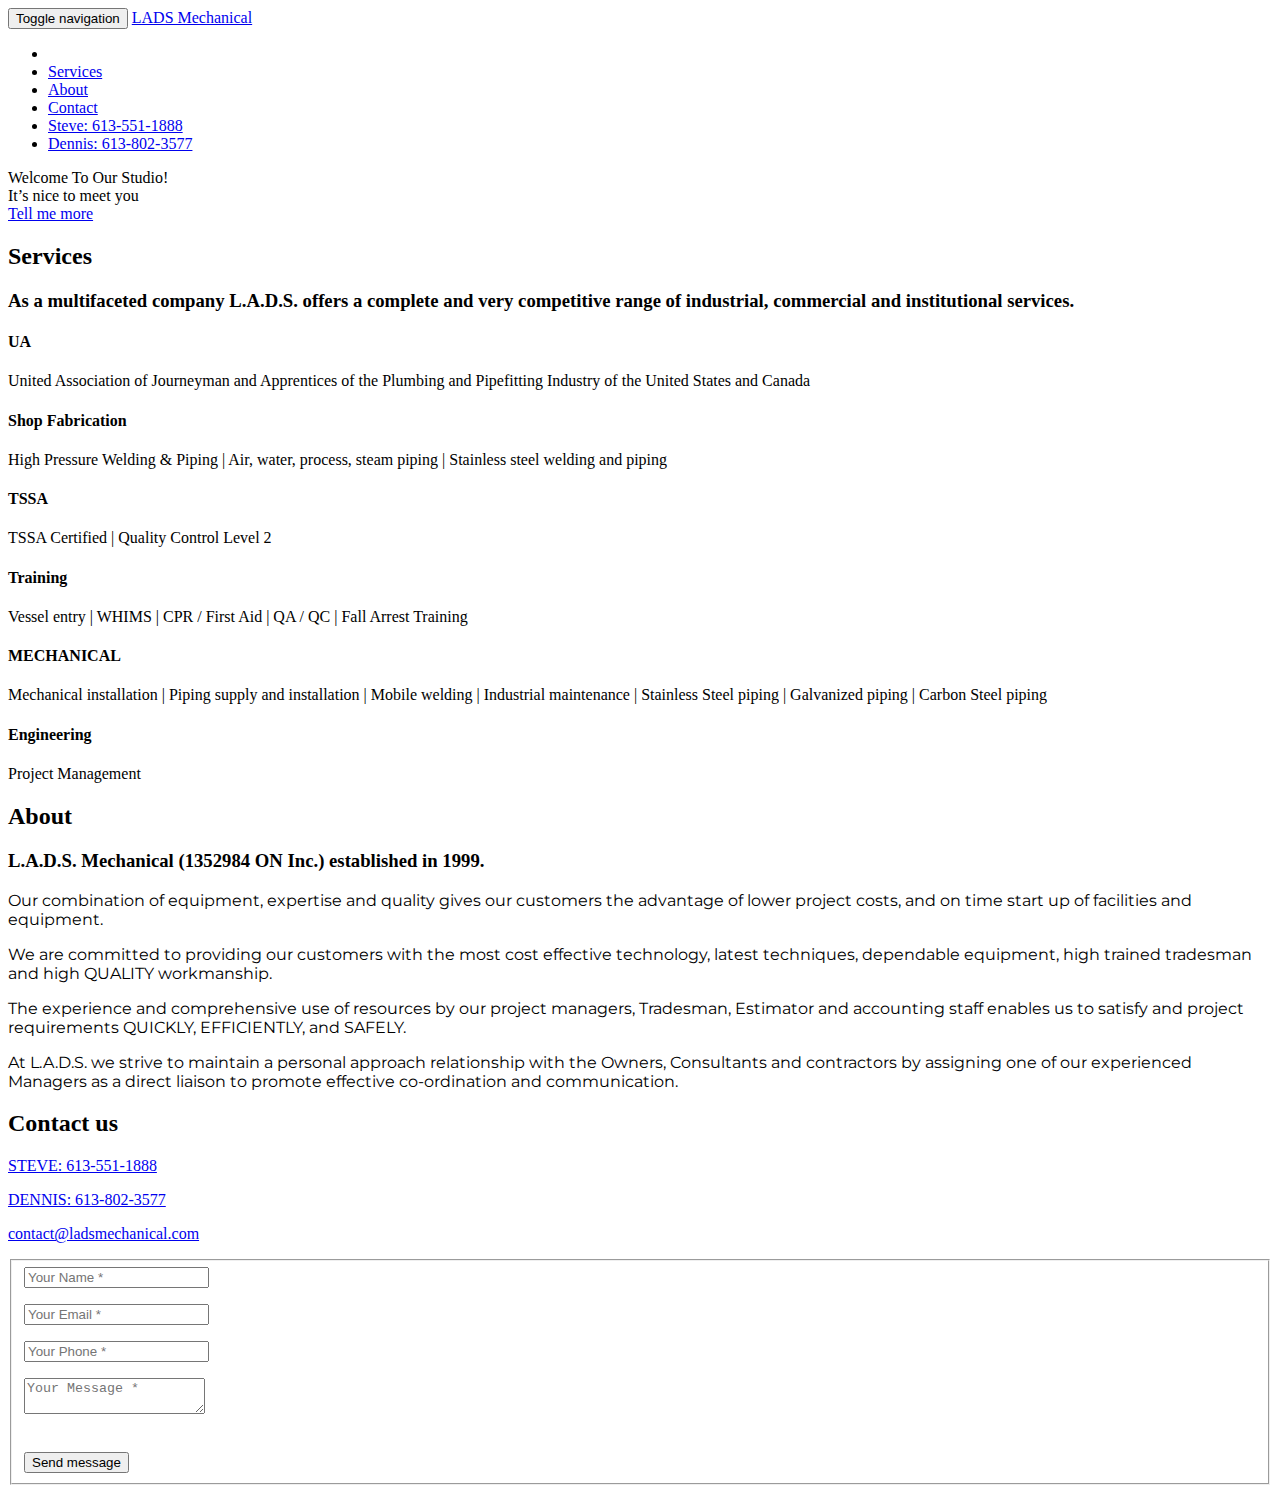
==== commit afcace24: "adding contact info, increasing contrast / spacing" ====
--- a/public/index.html
+++ b/public/index.html
@@ -10,16 +10,16 @@
   <meta name="generator" content="Hugo 0.32.4" />
   <title>L.A.D.S. Mechanical</title>
   <!-- Stylesheets -->
-  <link href="http://ladsmechanical.com/css/bootstrap-v3.3.7/bootstrap.min.css" rel="stylesheet">
-  <link href="http://ladsmechanical.com/css/agency.css" rel="stylesheet">
-  <link href="http://ladsmechanical.com/css/jquery.form-validator-v2.3.44/theme-default.min.css" rel="stylesheet">
-
-  
-    <link rel="stylesheet" href="http://ladsmechanical.com/style.css">
+  <link href="https://ladsmechanical.com/css/bootstrap-v3.3.7/bootstrap.min.css" rel="stylesheet">
+  <link href="https://ladsmechanical.com/css/agency.css" rel="stylesheet">
+  <link href="https://ladsmechanical.com/css/jquery.form-validator-v2.3.44/theme-default.min.css" rel="stylesheet">
+
+  
+    <link rel="stylesheet" href="https://ladsmechanical.com/style.css">
   
 
   <!-- Custom Fonts -->
-  <link href="http://ladsmechanical.com/font-awesome-v4.7.0/css/font-awesome.min.css" rel="stylesheet" type="text/css">
+  <link href="https://ladsmechanical.com/font-awesome-v4.7.0/css/font-awesome.min.css" rel="stylesheet" type="text/css">
 
   
     <link href="//fonts.googleapis.com/css?family=Montserrat:400,700" rel="stylesheet" type="text/css">
@@ -29,8 +29,8 @@
   
 
   
-    <link rel="shortcut icon" type="image/x-icon" href="http://ladsmechanical.com/img/lads.ico">
-    <link rel="icon" type="image/x-icon" href="http://ladsmechanical.com/img/lads.ico">
+    <link rel="shortcut icon" type="image/x-icon" href="https://ladsmechanical.com/img/lads.ico">
+    <link rel="icon" type="image/x-icon" href="https://ladsmechanical.com/img/lads.ico">
   
 
   <!-- HTML5 Shim and Respond.js IE8 support of HTML5 elements and media queries -->
@@ -73,26 +73,34 @@
 
         
           <li>
-            <a class="page-scroll" href="http://ladsmechanical.com#services">Services</a>
-          </li>
-        
-
-        
-
-        
-          <li>
-            <a class="page-scroll" href="http://ladsmechanical.com#about">About</a>
-          </li>
-        
-
-        
-
-        
-          <li>
-            <a class="page-scroll" href="http://ladsmechanical.com#contact">Contact</a>
-          </li>
-        
-
+            <a class="page-scroll" href="https://ladsmechanical.com#services">Services</a>
+          </li>
+        
+
+        
+
+        
+          <li>
+            <a class="page-scroll" href="https://ladsmechanical.com#about">About</a>
+          </li>
+        
+
+        
+
+        
+          <li>
+            <a class="page-scroll" href="https://ladsmechanical.com#contact">Contact</a>
+          </li>
+        
+
+        
+          <li>
+            <a href="tel:613-551-1888">Steve: 613-551-1888</a>
+          </li>
+        
+          <li>
+            <a href="tel:613-802-3577">Dennis: 613-802-3577</a>
+          </li>
         
       </ul>
     </div>
@@ -206,7 +214,7 @@
       </div>
     </div>
     <div class="row">
-      <div class="col-lg-12" style="font-family: Montserrat,'Helvetica Neue',Helvetica,Arial,sans-serif;">
+      <div id="about-description" class="col-lg-12" style="font-family: Montserrat,'Helvetica Neue',Helvetica,Arial,sans-serif;">
          <p>Our combination of equipment, expertise and quality gives our customers the advantage of lower project costs, and on time start up of facilities and equipment.</p>
 
 <p>We are committed to providing our customers with the most cost effective technology, latest techniques, dependable equipment, high trained tradesman and high QUALITY workmanship.</p>
@@ -238,7 +246,11 @@
         
 
         
-        <h3 class="section-subheading text-muted">Email us for a quote.</h3>
+        <p><a href="tel:613-551-1888">STEVE: 613-551-1888</a></p>
+        
+        <p><a href="tel:613-802-3577">DENNIS: 613-802-3577</a></p>
+        
+        <p><a href="mailto:contact@ladsmechanical.com">contact@ladsmechanical.com</a></p>
         
 
       </div>
@@ -246,7 +258,7 @@
     <div class="row">
       <div class="col-lg-12">
         
-        <form  action="//formspree.io/ladsmechanical@xplornet.com" method="POST" name="sentMessage" id="contactForm">
+        <form  action="//formspree.io/contact@ladsmechanical.com" method="POST" name="sentMessage" id="contactForm">
         
 
           <fieldset>
@@ -293,7 +305,7 @@
                 </div>
                 <div class="text-danger" id="error" style="display:none;">
                   
-                    Message could not be send. Please contact us at ladsmechanical@xplornet.com instead.
+                    Message could not be send. Please contact us at contact@ladsmechanical.com instead.
                   
                 </div><br />
                 <button type="submit" value="Submit" class="btn btn-xl">Send message</button>
@@ -314,16 +326,16 @@
     
 
     <!-- jQuery -->
-<script src="http://ladsmechanical.com/js/jquery-v3.3.1/jquery.min.js"></script>
+<script src="https://ladsmechanical.com/js/jquery-v3.3.1/jquery.min.js"></script>
 
 <!-- Bootstrap Core -->
-<script src="http://ladsmechanical.com/js/bootstrap-v3.3.7/bootstrap.min.js"></script>
+<script src="https://ladsmechanical.com/js/bootstrap-v3.3.7/bootstrap.min.js"></script>
 
 <!-- Form Validation -->
-<script src="http://ladsmechanical.com/js/jquery.form-validator-v2.3.44/jquery.form-validator.min.js"></script>
+<script src="https://ladsmechanical.com/js/jquery.form-validator-v2.3.44/jquery.form-validator.min.js"></script>
 
 <!-- Custom Theme -->
-<script src="http://ladsmechanical.com/js/agency.js"></script>
+<script src="https://ladsmechanical.com/js/agency.js"></script>
 
 
 
